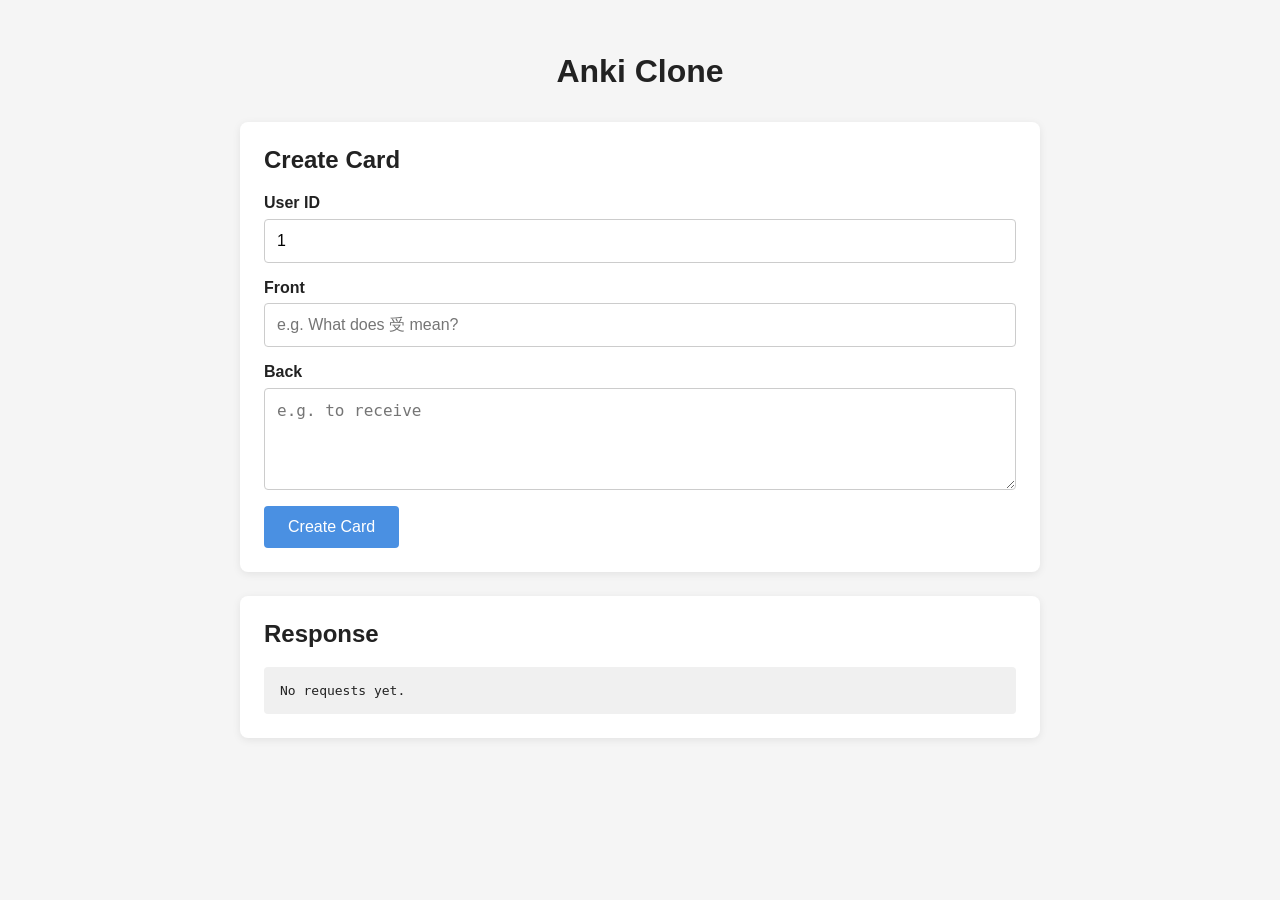
==== frontend/index.html @ c2ff416e "adding basic local frontend" ====
<!DOCTYPE html>
<html lang="en">
<head>
  <meta charset="UTF-8" />
  <meta name="viewport" content="width=device-width, initial-scale=1.0" />
  <title>Anki Clone</title>
  <link rel="stylesheet" href="styles.css" />
</head>
<body>
  <main class="container">
    <h1>Anki Clone</h1>

    <section class="card">
      <h2>Create Card</h2>

      <form id="card-form">
        <div class="form-group">
          <label for="user_id">User ID</label>
          <input
            id="user_id"
            type="text"
            value="1"
            required
          />
        </div>

        <div class="form-group">
          <label for="front">Front</label>
          <input
            id="front"
            type="text"
            placeholder="e.g. What does 受 mean?"
            required
          />
        </div>

        <div class="form-group">
          <label for="back">Back</label>
          <textarea
            id="back"
            rows="4"
            placeholder="e.g. to receive"
            required
          ></textarea>
        </div>

        <button type="submit">Create Card</button>
      </form>
    </section>

    <section class="card">
      <h2>Response</h2>
      <pre id="status">No requests yet.</pre>
    </section>
  </main>

  <script src="app.js"></script>
</body>
</html>
---- frontend/styles.css ----
* {
  box-sizing: border-box;
}

body {
  margin: 0;
  padding: 2rem;
  font-family: Arial, Helvetica, sans-serif;
  background-color: #f5f5f5;
  color: #222;
}

.container {
  max-width: 800px;
  margin: 0 auto;
}

h1 {
  margin-bottom: 2rem;
  text-align: center;
}

.card {
  background: white;
  border-radius: 8px;
  padding: 1.5rem;
  margin-bottom: 1.5rem;
  box-shadow: 0 2px 8px rgba(0, 0, 0, 0.08);
}

.card h2 {
  margin-top: 0;
}

form {
  display: flex;
  flex-direction: column;
  gap: 1rem;
}

.form-group {
  display: flex;
  flex-direction: column;
}

label {
  margin-bottom: 0.4rem;
  font-weight: bold;
}

input,
textarea {
  padding: 0.75rem;
  font-size: 1rem;
  border: 1px solid #ccc;
  border-radius: 4px;
}

input:focus,
textarea:focus {
  outline: none;
  border-color: #4a90e2;
}

button {
  align-self: flex-start;
  padding: 0.75rem 1.5rem;
  font-size: 1rem;
  cursor: pointer;
  border: none;
  border-radius: 4px;
  background-color: #4a90e2;
  color: white;
}

button:hover {
  background-color: #357abd;
}

pre {
  margin: 0;
  padding: 1rem;
  background-color: #f0f0f0;
  border-radius: 4px;
  overflow-x: auto;
  white-space: pre-wrap;
  word-break: break-word;
}
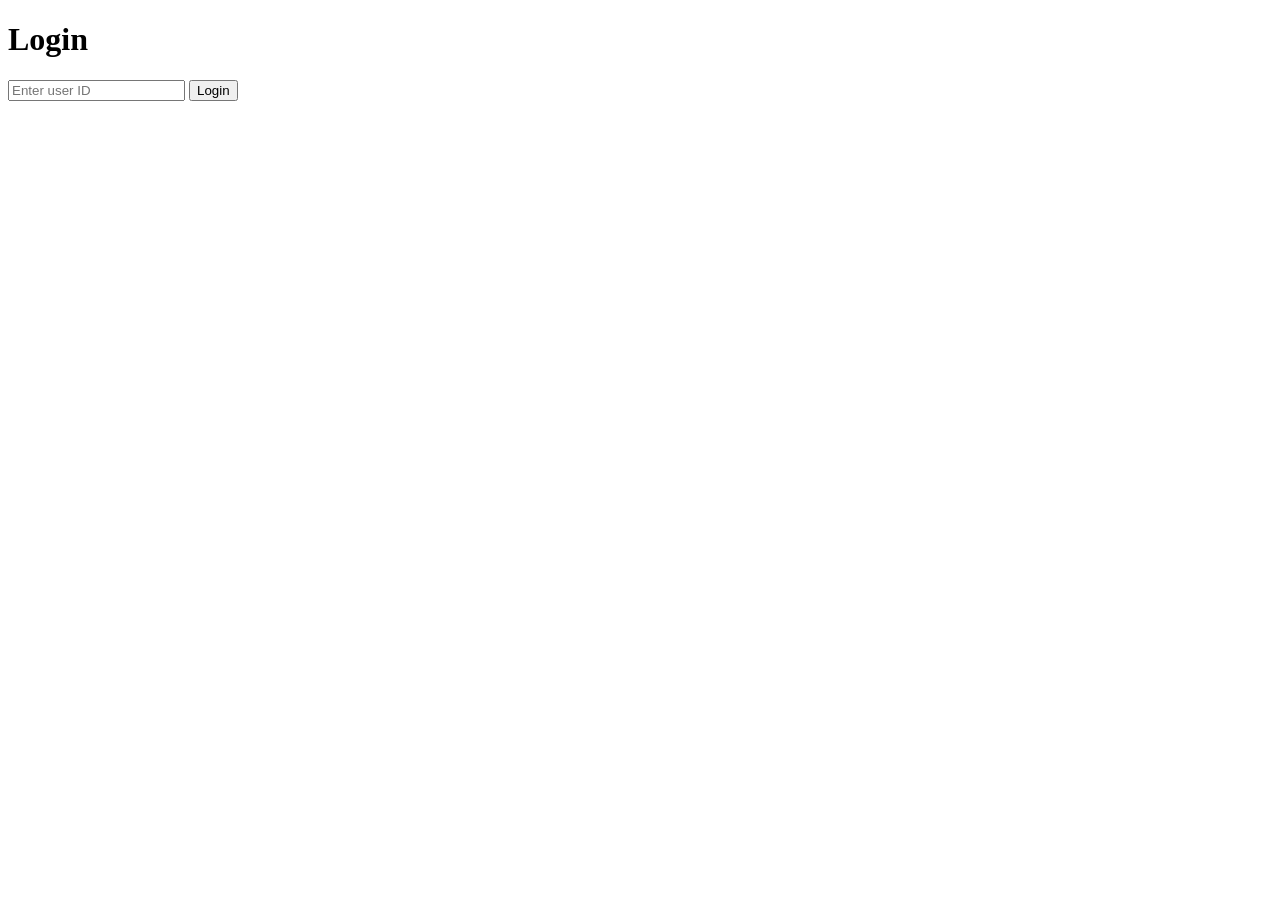
==== commit 62ec6fd7: "added pseudo login screen" ====
--- a/frontend/index.html
+++ b/frontend/index.html
@@ -1,59 +1,25 @@
 <!DOCTYPE html>
-<html lang="en">
+<html>
 <head>
-  <meta charset="UTF-8" />
-  <meta name="viewport" content="width=device-width, initial-scale=1.0" />
-  <title>Anki Clone</title>
-  <link rel="stylesheet" href="styles.css" />
+  <title>Login</title>
 </head>
 <body>
-  <main class="container">
-    <h1>Anki Clone</h1>
 
-    <section class="card">
-      <h2>Create Card</h2>
+  <h1>Login</h1>
 
-      <form id="card-form">
-        <div class="form-group">
-          <label for="user_id">User ID</label>
-          <input
-            id="user_id"
-            type="text"
-            value="1"
-            required
-          />
-        </div>
+  <input id="user_id" placeholder="Enter user ID" />
+  <button id="login">Login</button>
 
-        <div class="form-group">
-          <label for="front">Front</label>
-          <input
-            id="front"
-            type="text"
-            placeholder="e.g. What does 受 mean?"
-            required
-          />
-        </div>
+  <script>
+    document.getElementById("login").addEventListener("click", () => {
+      const userId = document.getElementById("user_id").value;
 
-        <div class="form-group">
-          <label for="back">Back</label>
-          <textarea
-            id="back"
-            rows="4"
-            placeholder="e.g. to receive"
-            required
-          ></textarea>
-        </div>
+      if (!userId) return;
 
-        <button type="submit">Create Card</button>
-      </form>
-    </section>
+      localStorage.setItem("user_id", userId);
+      window.location.href = "cards.html";
+    });
+  </script>
 
-    <section class="card">
-      <h2>Response</h2>
-      <pre id="status">No requests yet.</pre>
-    </section>
-  </main>
-
-  <script src="app.js"></script>
 </body>
 </html>
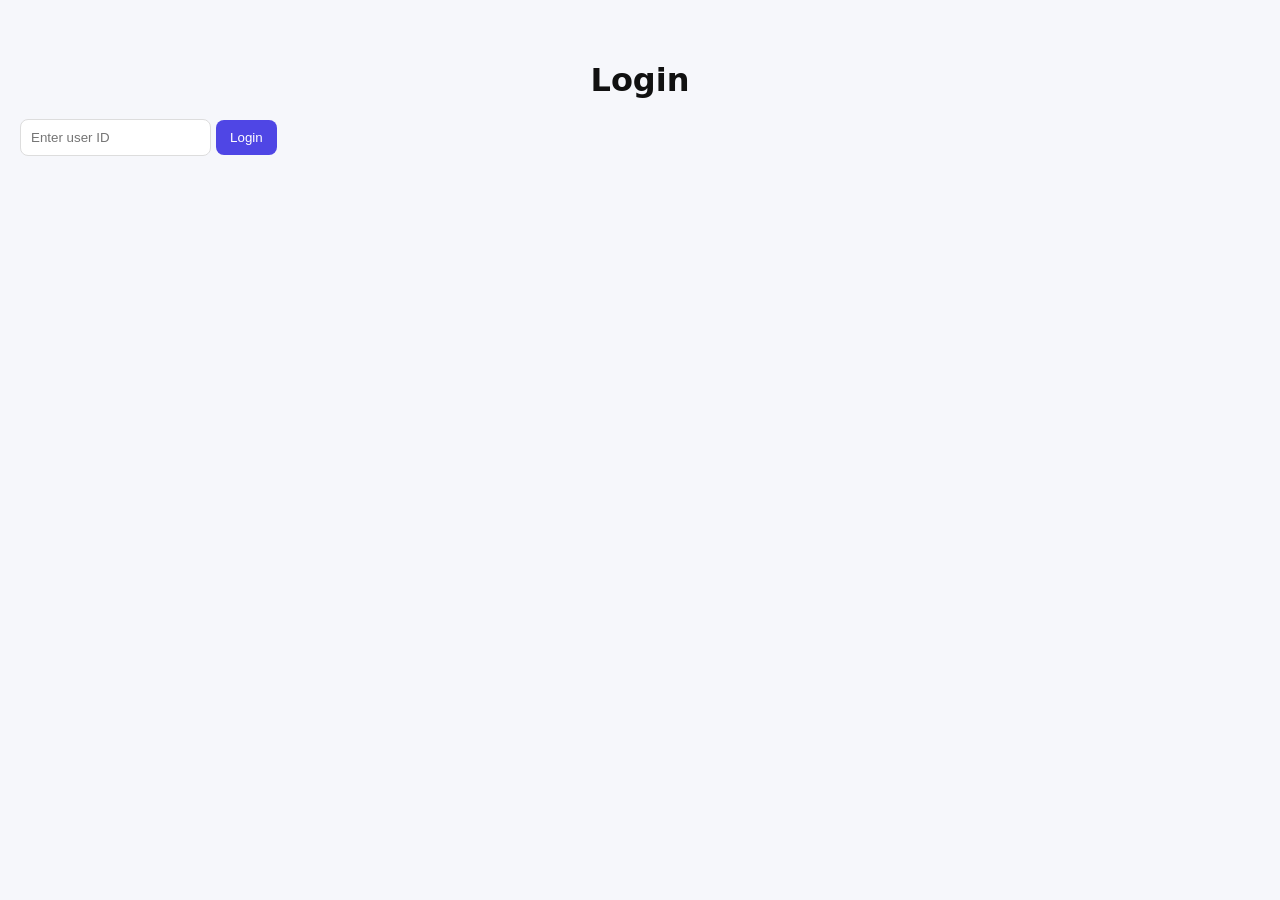
==== commit 218ea3be: "updating styling" ====
--- a/frontend/index.html
+++ b/frontend/index.html
@@ -1,6 +1,7 @@
 <!DOCTYPE html>
 <html>
 <head>
+  <link rel="stylesheet" href="styles.css">
   <title>Login</title>
 </head>
 <body>
--- a/frontend/styles.css
+++ b/frontend/styles.css
@@ -0,0 +1,69 @@
+body {
+  font-family: system-ui, -apple-system, Segoe UI, Roboto, sans-serif;
+  background: #f6f7fb;
+  margin: 0;
+  padding: 40px 20px;
+  color: #111;
+}
+
+.container {
+  max-width: 700px;
+  margin: 0 auto;
+}
+
+h1 {
+  text-align: center;
+  margin-bottom: 20px;
+}
+
+button {
+  background: #4f46e5;
+  color: white;
+  border: none;
+  padding: 10px 14px;
+  border-radius: 8px;
+  cursor: pointer;
+  font-weight: 500;
+}
+
+button:hover {
+  background: #4338ca;
+}
+
+input {
+  padding: 10px;
+  border-radius: 8px;
+  border: 1px solid #ddd;
+  outline: none;
+}
+
+input:focus {
+  border-color: #4f46e5;
+}
+
+form {
+  display: flex;
+  gap: 10px;
+  margin-top: 20px;
+}
+
+#cards-container {
+  display: grid;
+  gap: 12px;
+  margin-top: 20px;
+}
+
+.card {
+  background: white;
+  padding: 14px;
+  border-radius: 12px;
+  box-shadow: 0 2px 10px rgba(0,0,0,0.05);
+  border: 1px solid #eee;
+}
+
+#status {
+  margin-top: 15px;
+  font-size: 13px;
+  color: #555;
+  white-space: pre-wrap;
+}
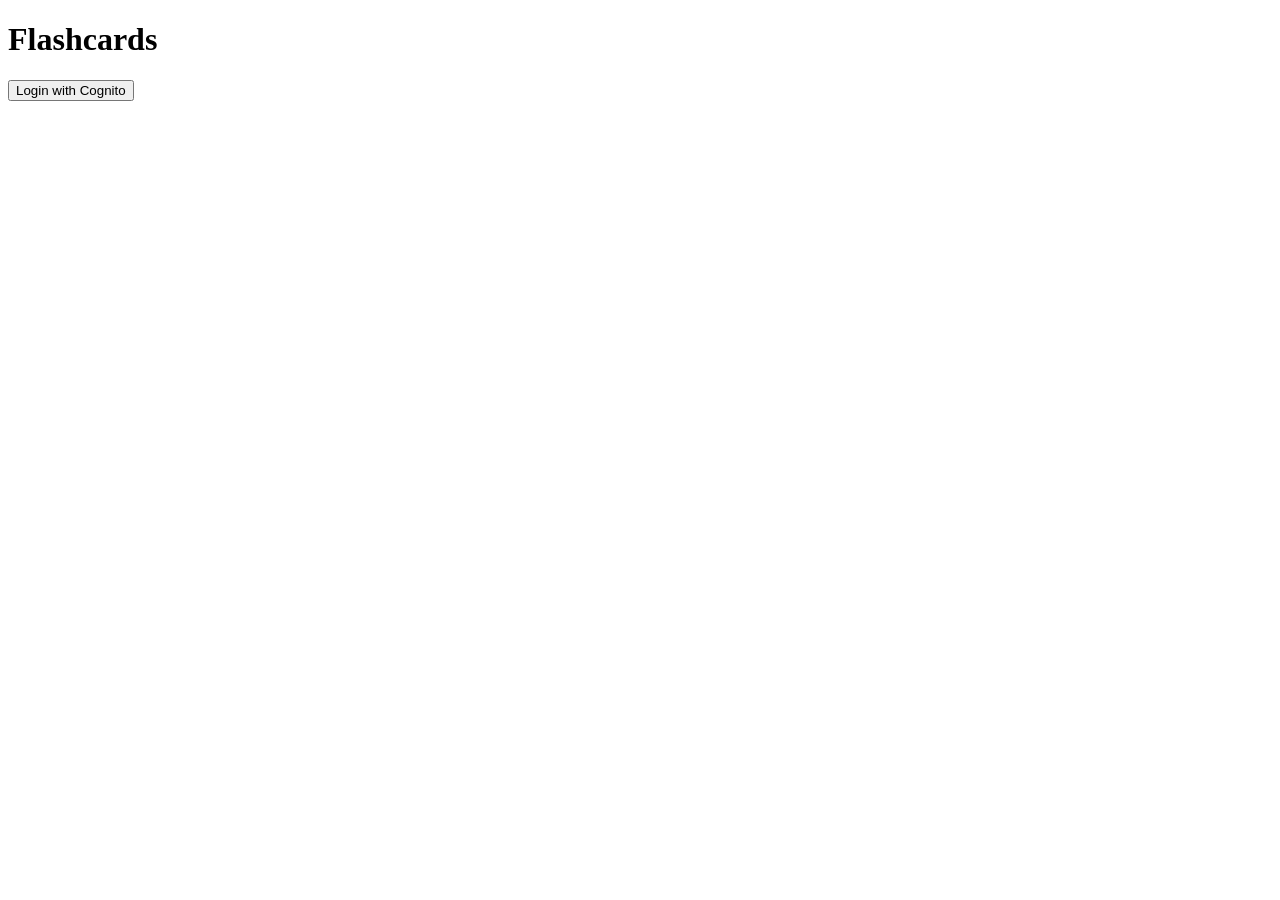
==== commit f4ad54c3: "getting cognito to work" ====
--- a/frontend/index.html
+++ b/frontend/index.html
@@ -1,24 +1,28 @@
 <!DOCTYPE html>
 <html>
 <head>
-  <link rel="stylesheet" href="styles.css">
   <title>Login</title>
 </head>
 <body>
 
-  <h1>Login</h1>
+  <h1>Flashcards</h1>
 
-  <input id="user_id" placeholder="Enter user ID" />
-  <button id="login">Login</button>
+  <button id="login">Login with Cognito</button>
 
   <script>
+    const domain = "https://flashcards-app-abcdefgh.auth.eu-north-1.amazoncognito.com";
+    const clientId = "6i9g3v42m2r5asvsfi5qervrub";
+    const redirectUri = "http://localhost:8000/callback.html";
+
     document.getElementById("login").addEventListener("click", () => {
-      const userId = document.getElementById("user_id").value;
+      const url =
+        `${domain}/login?` +
+        `client_id=${clientId}` +
+        `&response_type=code` +
+        `&scope=openid+email+profile` +
+        `&redirect_uri=${encodeURIComponent(redirectUri)}`;
 
-      if (!userId) return;
-
-      localStorage.setItem("user_id", userId);
-      window.location.href = "cards.html";
+      window.location.href = url;
     });
   </script>
 
